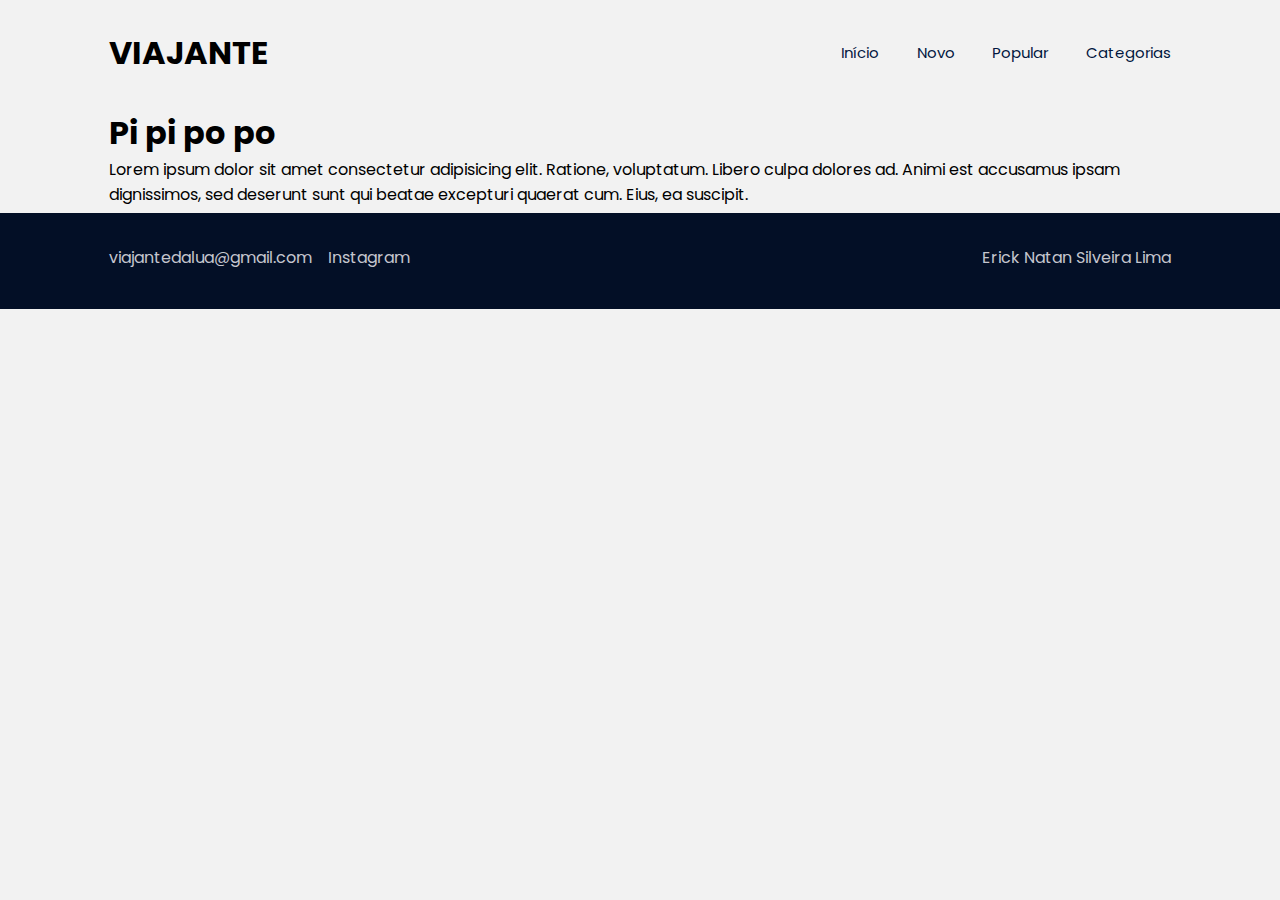
==== articles/marco-legal-dos-games.html @ 2aae776e "Começando templetare de artigo" ====
<!DOCTYPE html>
<html lang="pt-br">
<head>
    <meta charset="UTF-8">
    <meta name="viewport" content="width=device-width, initial-scale=1.0">
    <link rel="stylesheet" href="/assets/style-articles.css">
    <title>Marco Legal dos Games</title>
</head>

<body>
    <header>
        <h1>
            viajante
        </h1>

       <button>
            <img src="assets/images/icon-menu.svg" alt="Menu">
       </button>

       <nav class="mobile">
            <button>
                <img src="assets/images/icon-menu-close.svg" alt="ícone de X para fechar menu">
            </button>

            <a href="/index.html">Início</a>
            <a href="#">Novo</a>
            <a href="#">Popular</a>
            <a href="#">Categorias</a>
       </nav>

       <nav class="desktop">
            <a href="/index.html">Início</a>
            <a href="#">Novo</a>
            <a href="#">Popular</a>
            <a href="#">Categorias</a>
       </nav>
    </header>

    <main>
        <article>
            <h1>Pi pi po po</h1>
            <p>Lorem ipsum dolor sit amet consectetur adipisicing elit. Ratione, voluptatum. Libero culpa dolores ad. Animi est accusamus ipsam dignissimos, sed deserunt sunt qui beatae excepturi quaerat cum. Eius, ea suscipit.</p>
        </article>
    </main>

    <footer>
        <div class="rodape">
            <nav class="desktop footer-text">
                <a href="mailto:viajantedalua@gmail.com">viajantedalua@gmail.com</a>
                <a href="https://www.instagram.com/ericknatan.sl/" target="_blank" rel="instagram">Instagram</a>
            </nav>

            <nav class="mobile">
                <a href="mailto:viajantedalua@gmail.com"><svg fill="#000000" width="800px" height="800px" viewBox="0 0 24 24" xmlns="http://www.w3.org/2000/svg"><path d="M22,5V9L12,13,2,9V5A1,1,0,0,1,3,4H21A1,1,0,0,1,22,5ZM2,11.154V19a1,1,0,0,0,1,1H21a1,1,0,0,0,1-1V11.154l-10,4Z"/></svg></a>
                <a href="https://www.instagram.com/ericknatan.sl/" target="_blank" rel="instagram"><svg width="800px" height="800px" viewBox="0 0 24 24" fill="none" xmlns="http://www.w3.org/2000/svg">
                    <path fill-rule="evenodd" clip-rule="evenodd" d="M12 18C15.3137 18 18 15.3137 18 12C18 8.68629 15.3137 6 12 6C8.68629 6 6 8.68629 6 12C6 15.3137 8.68629 18 12 18ZM12 16C14.2091 16 16 14.2091 16 12C16 9.79086 14.2091 8 12 8C9.79086 8 8 9.79086 8 12C8 14.2091 9.79086 16 12 16Z" fill="#0F0F0F"/>
                    <path d="M18 5C17.4477 5 17 5.44772 17 6C17 6.55228 17.4477 7 18 7C18.5523 7 19 6.55228 19 6C19 5.44772 18.5523 5 18 5Z" fill="#0F0F0F"/>
                    <path fill-rule="evenodd" clip-rule="evenodd" d="M1.65396 4.27606C1 5.55953 1 7.23969 1 10.6V13.4C1 16.7603 1 18.4405 1.65396 19.7239C2.2292 20.8529 3.14708 21.7708 4.27606 22.346C5.55953 23 7.23969 23 10.6 23H13.4C16.7603 23 18.4405 23 19.7239 22.346C20.8529 21.7708 21.7708 20.8529 22.346 19.7239C23 18.4405 23 16.7603 23 13.4V10.6C23 7.23969 23 5.55953 22.346 4.27606C21.7708 3.14708 20.8529 2.2292 19.7239 1.65396C18.4405 1 16.7603 1 13.4 1H10.6C7.23969 1 5.55953 1 4.27606 1.65396C3.14708 2.2292 2.2292 3.14708 1.65396 4.27606ZM13.4 3H10.6C8.88684 3 7.72225 3.00156 6.82208 3.0751C5.94524 3.14674 5.49684 3.27659 5.18404 3.43597C4.43139 3.81947 3.81947 4.43139 3.43597 5.18404C3.27659 5.49684 3.14674 5.94524 3.0751 6.82208C3.00156 7.72225 3 8.88684 3 10.6V13.4C3 15.1132 3.00156 16.2777 3.0751 17.1779C3.14674 18.0548 3.27659 18.5032 3.43597 18.816C3.81947 19.5686 4.43139 20.1805 5.18404 20.564C5.49684 20.7234 5.94524 20.8533 6.82208 20.9249C7.72225 20.9984 8.88684 21 10.6 21H13.4C15.1132 21 16.2777 20.9984 17.1779 20.9249C18.0548 20.8533 18.5032 20.7234 18.816 20.564C19.5686 20.1805 20.1805 19.5686 20.564 18.816C20.7234 18.5032 20.8533 18.0548 20.9249 17.1779C20.9984 16.2777 21 15.1132 21 13.4V10.6C21 8.88684 20.9984 7.72225 20.9249 6.82208C20.8533 5.94524 20.7234 5.49684 20.564 5.18404C20.1805 4.43139 19.5686 3.81947 18.816 3.43597C18.5032 3.27659 18.0548 3.14674 17.1779 3.0751C16.2777 3.00156 15.1132 3 13.4 3Z" fill="#0F0F0F"/>
                </svg></a>
            </nav>

            <p class="footer-text">Erick Natan Silveira Lima</p>
        </div>
    </footer>
</body>
</html>
---- assets/style-articles.css ----
@import url('https://fonts.googleapis.com/css2?family=Lato:ital,wght@0,100;0,300;0,400;0,700;0,900;1,100;1,300;1,400;1,700;1,900&family=League+Gothic&family=Lexend:wght@100..900&family=Poppins:ital,wght@0,100;0,200;0,300;0,400;0,500;0,600;0,700;0,800;0,900;1,100;1,200;1,300;1,400;1,500;1,600;1,700;1,800;1,900&family=Roboto:ital,wght@0,100;0,300;0,400;0,500;0,700;0,900;1,100;1,300;1,400;1,500;1,700;1,900&family=Source+Sans+3:ital,wght@0,200..900;1,200..900&display=swap');

*{
    margin: 0;
    padding: 0;
    box-sizing: border-box;
}

:root {
    --grayish-blue: #c5c6ce;
    --white-smoke: #F2F2F2;
    --coral: #F29441;
    --sandy-brown: #F2A341;
    --black-midnight: #030F26;
    --midnight-blue: #031740;
}

body {
    /* padding: 1.8rem 1.5rem; */
    background-color: var(--white-smoke);
    font-family: 'Poppins', sans-serif;
}

body.escurecer::before {
    content: "";
    position: fixed;
    height: 100vh;
    width: 100%;
    background-color: rgba(3, 15, 38, 0.5);
    top: 0;
    left: 0;
}

header {
    display: flex;
    justify-content: space-between;
    align-items: center;
    margin-bottom: 0.2rem;

    padding: 1.8rem 1.5rem;
    max-width: 1110px;
    margin-inline: auto;
}

header h1 {
    text-transform: uppercase;
}

header button {
    border: none;
    background: none;
    width: fit-content;
    cursor: pointer;
}

header nav.mobile {
    position: fixed;
    top: 0;
    right: -16rem;
    background-color: var(--white-smoke);
    height: 100vh;
    width: 16rem;
    z-index: 999;

    display: flex;
    flex-direction: column;
    padding: 1.5rem;
    gap: 1.5rem;

    transition: 0.2s;
}

header nav.mobile.abrir {
    right: 0;
}

header nav button {
    align-self: flex-end;
    margin-bottom: 4rem;
}

header .mobile a {
    text-decoration: none;
    color: var(--black-midnight);
    font-size: 1.125rem;
    line-height: 1.5rem;
}

header .desktop {
    display: none;
}

main {
    max-width: 1110px;
    margin-inline: auto;
    padding: 0 1.5rem;
}

footer {
    background-color: var(--black-midnight);
    padding: 2rem 0;
    margin-top: 0.4rem;
    align-items: center;
}

.rodape {
    display: flex;
    justify-content: space-between;
    max-width: 1110px;
    margin-inline: auto;
    padding: 0 1.5rem;
}

footer nav {
    display: flex;
    gap: 1rem;
    height: 2rem;
}

footer a {
    text-decoration: none;
}

footer .desktop {
    display: none;
}

footer .mobile svg {
    width: 2rem;
    height: 2rem;
}

.footer-text {
    color: var(--grayish-blue);
}

.footer-text a {
    color: var(--grayish-blue);
}

footer .mobile svg path {
    fill: var(--grayish-blue);
}

@media(min-width: 1110px) {

    header > button {
        display: none;
    }

    header .desktop {
        display: flex;
        gap: 2.35rem;
    }

    header .desktop a {
        font-size: 0.9375rem;
        line-height: 1.625rem;
        text-decoration: none;
        color: var(--midnight-blue);
    }

    header .desktop a:hover {
        color: var(--coral);
    }

    main {
        display: grid;
        grid-template-columns: 1fr 1fr;
        gap: 1.75rem;
    }

    article {
        grid-column: 1 / 3;
    }

    footer .mobile {
        display: none;
    }

    footer .desktop {
        display: flex;
    }
}
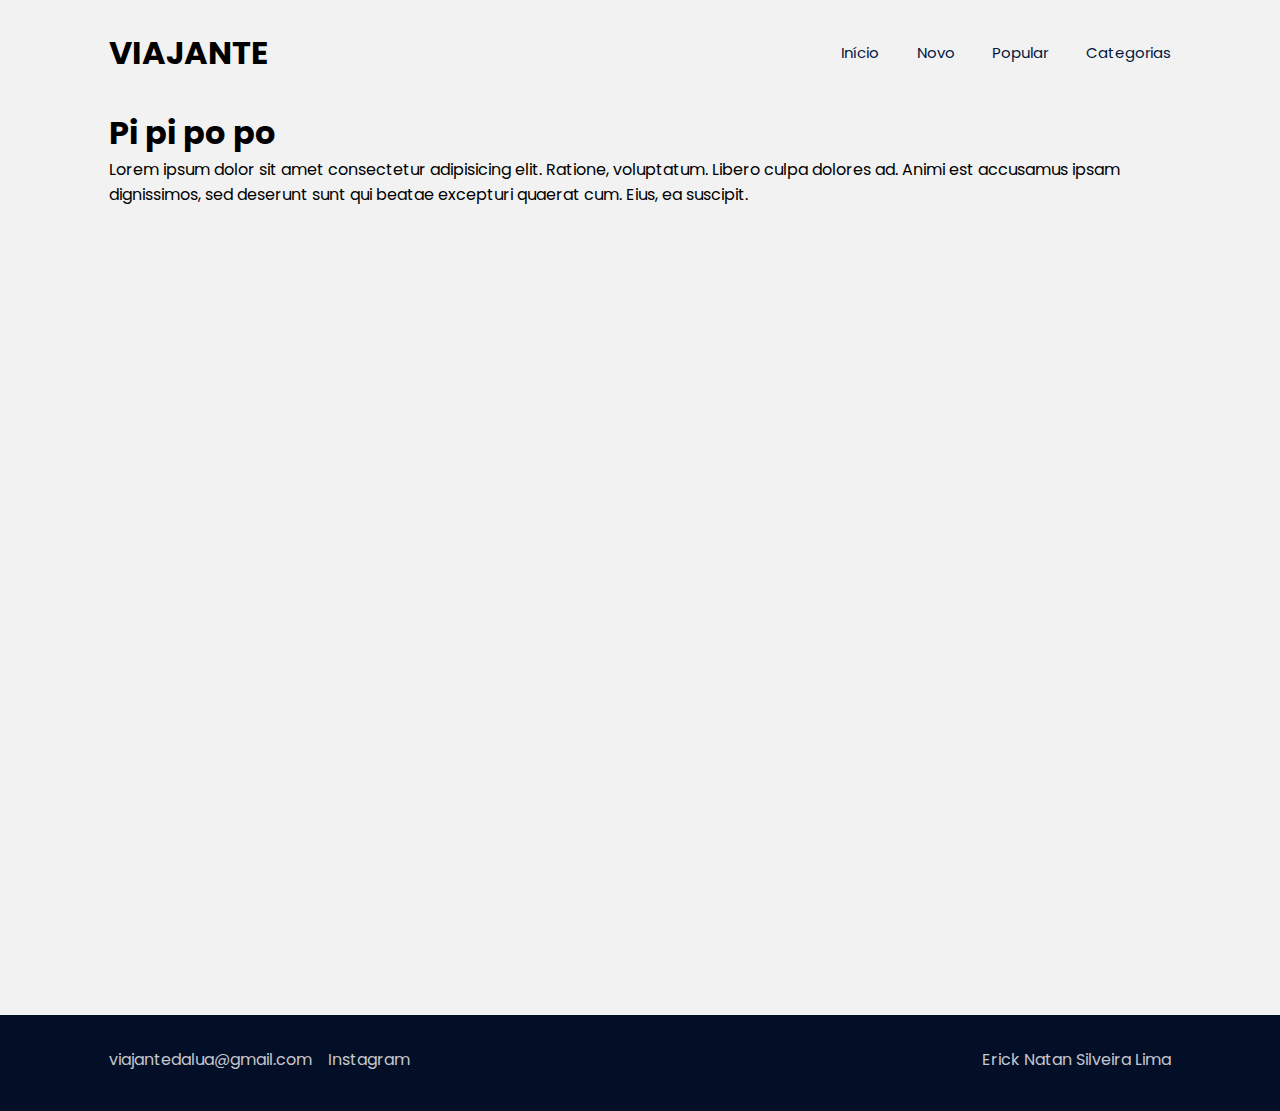
==== commit 042b1230: "mehlorando o template dos artigos 1" ====
--- a/articles/marco-legal-dos-games.html
+++ b/articles/marco-legal-dos-games.html
@@ -14,7 +14,7 @@
         </h1>
 
        <button>
-            <img src="assets/images/icon-menu.svg" alt="Menu">
+            <img src="/assets/images/icon-menu.svg" alt="Menu">
        </button>
 
        <nav class="mobile">
--- a/assets/style-articles.css
+++ b/assets/style-articles.css
@@ -96,6 +96,10 @@
     padding: 0 1.5rem;
 }
 
+article {
+    height: 100vh;
+}
+
 footer {
     background-color: var(--black-midnight);
     padding: 2rem 0;
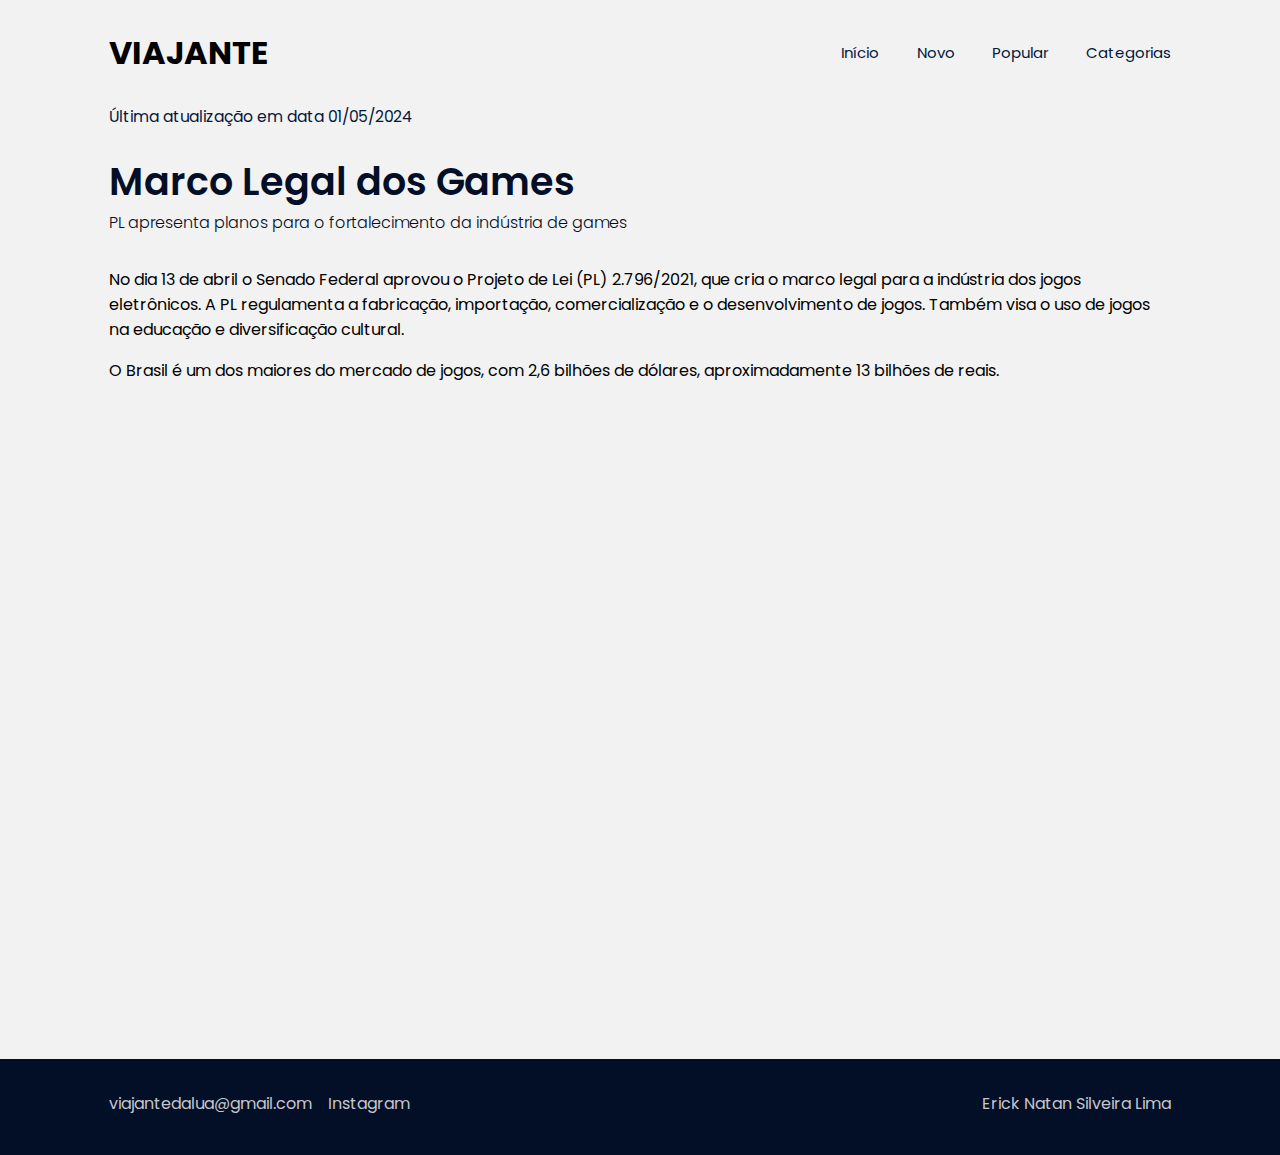
==== commit 11d69557: "melhorias no site e pequenas correções" ====
--- a/articles/marco-legal-dos-games.html
+++ b/articles/marco-legal-dos-games.html
@@ -4,6 +4,7 @@
     <meta charset="UTF-8">
     <meta name="viewport" content="width=device-width, initial-scale=1.0">
     <link rel="stylesheet" href="/assets/style-articles.css">
+    <script src="/script.js" defer></script>
     <title>Marco Legal dos Games</title>
 </head>
 
@@ -19,7 +20,7 @@
 
        <nav class="mobile">
             <button>
-                <img src="assets/images/icon-menu-close.svg" alt="ícone de X para fechar menu">
+                <img src="/assets/images/icon-menu-close.svg" alt="ícone de X para fechar menu">
             </button>
 
             <a href="/index.html">Início</a>
@@ -37,9 +38,24 @@
     </header>
 
     <main>
+        <h4>Última atualização em data 01/05/2024</h4>
         <article>
-            <h1>Pi pi po po</h1>
-            <p>Lorem ipsum dolor sit amet consectetur adipisicing elit. Ratione, voluptatum. Libero culpa dolores ad. Animi est accusamus ipsam dignissimos, sed deserunt sunt qui beatae excepturi quaerat cum. Eius, ea suscipit.</p>
+            <h1>Marco Legal dos Games</h1>
+            <h3>PL apresenta planos para o fortalecimento da indústria de games</h3>
+            <p>
+                No dia 13 de abril o Senado Federal aprovou o Projeto de Lei (PL) 2.796/2021, que cria o marco legal para a indústria dos jogos eletrônicos. A PL regulamenta a fabricação, importação, comercialização e o desenvolvimento de jogos. Também visa o uso de jogos na educação e diversificação cultural.
+            </p>
+
+            <p>
+                O Brasil é um dos maiores do mercado de jogos, com 2,6 bilhões de dólares, aproximadamente 13 bilhões de reais.
+            </p>
+            <!-- Dados retirados de newzoo. Acesso em 01/05/2024 https://newzoo.com/resources/rankings/top-10-countries-by-game-revenues -->
+
+            <!-- Vídeo de RDNE Stock project: https://www.pexels.com/pt-br/video/videogames-arcada-computadores-jogos-7914775/ -->
+
+            <!-- Foto de Kevin Ku: https://www.pexels.com/pt-br/foto/oculos-black-farmed-em-frente-ao-computador-laptop-577585/ -->
+
+            <!-- Foto de Pixabay: https://www.pexels.com/pt-br/foto/monitor-exibindo-texto-de-erro-270557/ -->
         </article>
     </main>
 
--- a/assets/style-articles.css
+++ b/assets/style-articles.css
@@ -96,8 +96,32 @@
     padding: 0 1.5rem;
 }
 
+h4 {
+    color: var(--midnight-blue);
+    font-weight: 400;
+    font-size: 0.975rem;
+    line-height: 1rem;
+}
+
 article {
     height: 100vh;
+}
+
+article h1 {
+    font-size: 2.375rem;
+    font-weight: 600;
+    color: var(--black-midnight);
+}
+
+article h3 {
+    font-weight: 300;
+    font-size: 1rem;
+    margin-bottom: 2rem;
+    color: var(--black-midnight);
+}
+
+article p {
+    margin-bottom: 1rem;
 }
 
 footer {
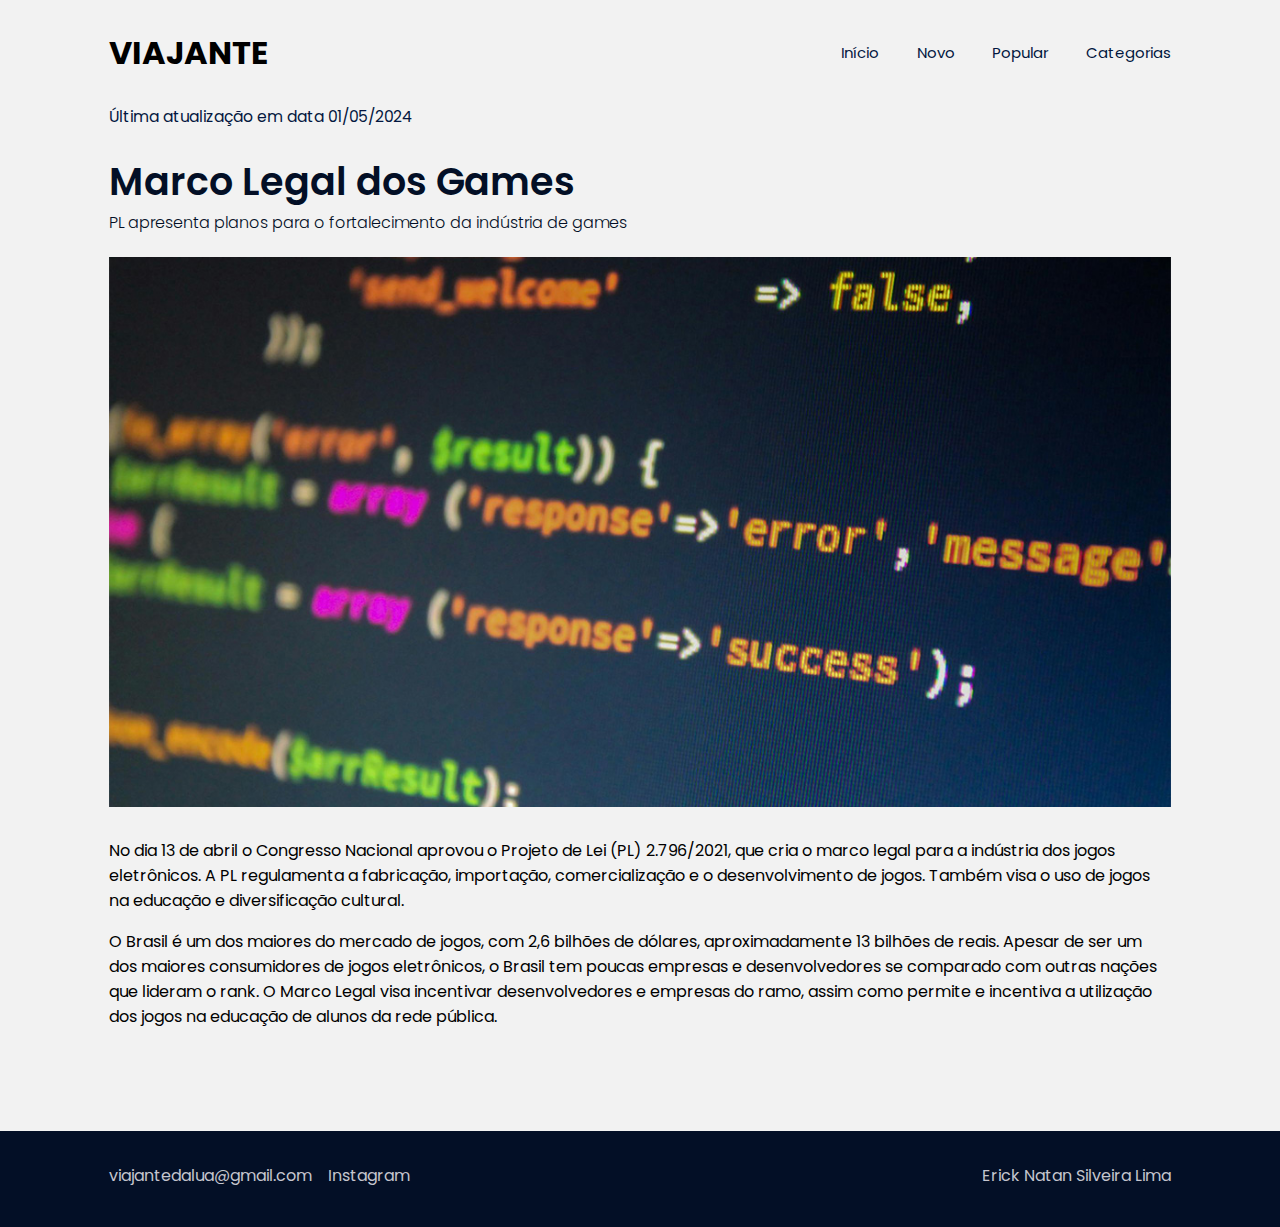
==== commit 43466db1: "atualizações de artigo-marco legal dos games" ====
--- a/articles/marco-legal-dos-games.html
+++ b/articles/marco-legal-dos-games.html
@@ -42,12 +42,18 @@
         <article>
             <h1>Marco Legal dos Games</h1>
             <h3>PL apresenta planos para o fortalecimento da indústria de games</h3>
+
+            <picture>
+                <source media="(min-width: 700px)" srcset="/assets/images/msg-erro-desktop2.jpg">
+                <img class="img-article" src="/assets/images/msg-erro-mobile.jpg" alt="imagem de código">
+            </picture>
+
             <p>
-                No dia 13 de abril o Senado Federal aprovou o Projeto de Lei (PL) 2.796/2021, que cria o marco legal para a indústria dos jogos eletrônicos. A PL regulamenta a fabricação, importação, comercialização e o desenvolvimento de jogos. Também visa o uso de jogos na educação e diversificação cultural.
+                No dia 13 de abril o Congresso Nacional aprovou o Projeto de Lei (PL) 2.796/2021, que cria o marco legal para a indústria dos jogos eletrônicos. A PL regulamenta a fabricação, importação, comercialização e o desenvolvimento de jogos. Também visa o uso de jogos na educação e diversificação cultural.
             </p>
 
             <p>
-                O Brasil é um dos maiores do mercado de jogos, com 2,6 bilhões de dólares, aproximadamente 13 bilhões de reais.
+                O Brasil é um dos maiores do mercado de jogos, com 2,6 bilhões de dólares, aproximadamente 13 bilhões de reais. Apesar de ser um dos maiores consumidores de jogos eletrônicos, o Brasil tem poucas empresas e desenvolvedores se comparado com outras nações que lideram o rank. O Marco Legal visa incentivar desenvolvedores e empresas do ramo, assim como permite e incentiva a utilização dos jogos na educação de alunos da rede pública.
             </p>
             <!-- Dados retirados de newzoo. Acesso em 01/05/2024 https://newzoo.com/resources/rankings/top-10-countries-by-game-revenues -->
 
--- a/assets/style-articles.css
+++ b/assets/style-articles.css
@@ -104,7 +104,10 @@
 }
 
 article {
-    height: 100vh;
+    display: flex;
+    flex-direction: column;
+    margin-bottom: 5rem;
+    /* height: 100vh; */
 }
 
 article h1 {
@@ -116,8 +119,13 @@
 article h3 {
     font-weight: 300;
     font-size: 1rem;
-    margin-bottom: 2rem;
+    margin-bottom: 1.375rem;
     color: var(--black-midnight);
+}
+
+article img {
+    width: 100%;
+    margin-bottom: 1.5rem;
 }
 
 article p {
